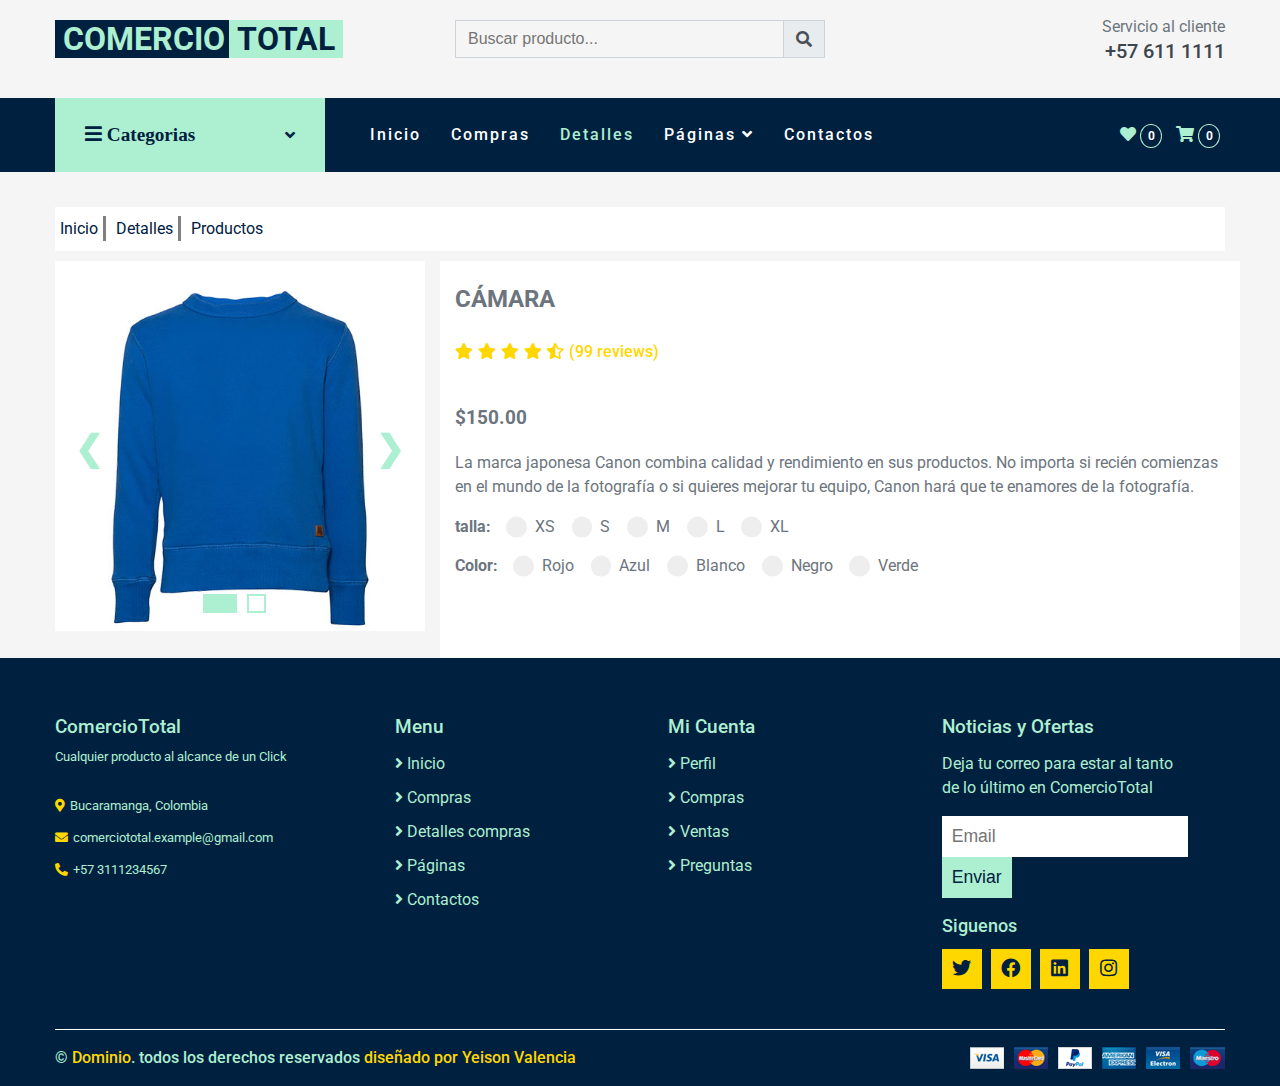
==== detalles.html @ 52d2739b "Detalles productos carrusel carrusel y descripcion" ====
<!DOCTYPE html>
<html lang="en">
<head>
    <meta charset="UTF-8">
    <meta http-equiv="X-UA-Compatible" content="IE=edge">
    <meta name="viewport" content="width=device-width, initial-scale=1.0">
    <title>ComercioTotal - tienda online</title>

    <!-- Favicon -->
    <link href="img/favicon.ico" rel="icon">

    <!-- Google Web Fonts -->
    <link rel="preconnect" href="https://fonts.gstatic.com">
    <link href="https://fonts.googleapis.com/css2?family=Roboto:wght@400;500;700&display=swap" rel="stylesheet">  

    <!-- Font Awesome -->
    <link href="https://cdnjs.cloudflare.com/ajax/libs/font-awesome/5.10.0/css/all.min.css" rel="stylesheet">

    <!-- styles -->
    <link rel="stylesheet" href="./css/style.css">

    <script src="./js/toggleNavBar.js"></script>
    <script src="./js/carrusel.js" ></script>
</head>
<body>
    <!-- Top bar inicio -->
    <div class="container-element mt-15 mb-15" id="topBar">
        <div class="row">
            <div class="col-4 visible">
                <a class="logo">
                    <span class="bc-green">COMERCIO</span>
                    <span class="bc-purple">TOTAL</span>
                </a>
            </div>
            <div class="col-4 col-sm-12">
                <form action="">
                    <div class="form-group">
                        <input type="text" class="input-control" placeholder="Buscar producto...">
                        <div class="icon">
                            <span>
                                <i class="fa fa-search"></i>
                            </span>
                        </div>
                    </div>
                </form>
            </div>
            <div class="col-4 servicio text-right visible">
                <p>Servicio al cliente</p>
                <h5>+57 611 1111</h5>
            </div>
        </div>
    </div>
    <!-- Top bar fin -->
    <!-- Nav bar inicio-->
    <div class="container-element bg-dark mb-15">
        <div class="row">
            <div class="col-3 visible">
                <a class="nav-item" href="#">
                    <h6>
                        <i class="fa fa-bars">
                            Categorias
                        </i>
                    </h6>
                    <i class="fa fa-angle-down"></i>
                </a>
                <div class="dropdown">
                    <div class="dropdown-content">
                        <div class="dropdown-left">
                            <a href="#">Trajes
                                <i class="fa fa-angle-right float-right"></i>
                            </a>
                            <div class="dropdown-content-left">
                                <a href="">Trajes de mujer</a>
                                <a href="">Trajes de hombre</a>
                                <a href="">Trajes de niño</a>
                            </div>
                        </div>
                        <a href="">Camisas</a>
                        <a href="">Jeans</a>
                        <a href="">Ropa interior</a>
                        <a href="">Zapatos</a>
                        <a href="">Chaquetas</a>
                        <a href="">Ropa deportiva</a>
                    </div>
                </div>
            </div>
            <div class="col-9 col-sm-12">
                <div class="nav-bar">
                    <div class="hidden">
                        <a class="logo">
                            <span class="bc-green">COMERCIO</span>
                            <span class="bc-purple">TOTAL</span>
                        </a>
                    </div>
                    <div class="hidden">
                        <button class="navbar-toggler" onclick="toggleNavBar()">
                            <span class="navbar-toggler-icon"></span>
                        </button>
                    </div>
                    <div class="col-flex visible" id="navBarCollapse">
                        <a href="index.html" class="nav-menu">Inicio</a>
                        <a href="shop.html" class="nav-menu">Compras</a>
                        <a href="" class="nav-menu active">Detalles</a>
                        <div class="pages">
                            <a href="#" class="nav-menu">
                                Páginas
                                <i class="fa fa-angle-down"></i>
                            </a>
                            <div class="dropdown" id="pages-dropdown">
                                <div class="dropdown-content">
                                    <a href="">Carritos de compras</a>
                                    <a href="">Tiendas</a>
                                </div>
                            </div>
                        </div>
                        <a href="" class="nav-menu">Contactos</a>
                    </div>
                    <div class="visible">
                        <a href="" class="btn">
                            <i class="fas fa-heart"></i>
                            <span>0</span>
                        </a>
                        <a href="" class="btn">
                            <i class="fas fa-shopping-cart"></i>
                            <span>0</span>
                        </a>
                    </div>
                </div>
            </div>
        </div>
    </div>
    <!-- Nav bar fin-->
    <!-- Ruta inicio-->
    <div class="container-element mb-10">
        <div class="row">
            <div class="col-12">
                <div class="nav-route">
                    <a href="index.html">Inicio</a>
                    <a href="detalles.html">Detalles</a>
                    <span>Productos</span>
                </div>
            </div>
        </div>
    </div>
    <!-- Ruta fin-->
    <!-- Detalle producto inicio-->
    <div class="container-element">
        <div class="row align-none">
            <div class="col-4">
                <div class="carrusel">
                    <div class="carrusel-navBtn">
                        <span class="Btn selected" onclick="currentSlide(0)"></span>
                        <span class="Btn" onclick="currentSlide(1)""></span>
                    </div>
                    
                    <div class="carrusel-item hight-auto active">
                        <img class="not-cover" src="./img/product-2.jpg" alt="moda ropa hombre">
                    </div>
                    <div class="carrusel-item hight-auto">
                        <img class="not-cover" src="./img/product-2-2.jpg" alt="moda ropa hombre">
                    </div>
                    <a class="arrow-carrusel" onclick="nextSlide(-1)">❮</a>
                    <a class="arrow-carrusel right" onclick="nextSlide(1)">❯</a>
                </div>
            </div>
            <div class="col-8 bg-light">
                <h2>CÁMARA</h2>
                <div class="calification">
                    <small class="fa fa-star"></small>
                    <small class="fa fa-star"></small>
                    <small class="fa fa-star"></small>
                    <small class="fa fa-star"></small>
                    <small class="fas fa-star-half-alt"></small>
                    <small>(99 reviews)</small>
                </div>
                <h3>$150.00</h3>
                <p>
                    La marca japonesa Canon combina calidad y rendimiento en sus productos. No importa si recién comienzas en el mundo de la fotografía o si quieres mejorar tu equipo,
                    Canon hará que te enamores de la fotografía.
                </p>
                <div class="col-flex">
                    <strong class="radio-title">talla:</strong>
                    <form>
                        <div class="custom-radio-button">
                            <input type="radio" name="size" id="XS">
                            <label for="XS">XS</label>
                        </div>
                        <div class="custom-radio-button">
                            <input type="radio" name="size" id="S">
                            <label for="S">S</label>
                        </div>
                        <div class="custom-radio-button">
                            <input type="radio" name="size" id="M">
                            <label for="M">M</label>
                        </div>
                        <div class="custom-radio-button">
                            <input type="radio" name="size" id="L">
                            <label for="L">L</label>
                        </div>
                        <div class="custom-radio-button">
                            <input type="radio" name="size" id="XL">
                            <label for="XL">XL</label>
                        </div>
                    </form>
                </div>
                <div class="col-flex mt-15">
                    <strong class="radio-title">Color:</strong>
                    <form>
                        <div class="custom-radio-button">
                            <input type="radio" name="color" id="Rojo">
                            <label for="Rojo">Rojo</label>
                        </div>
                        <div class="custom-radio-button">
                            <input type="radio" name="color" id="Azul">
                            <label for="Azul">Azul</label>
                        </div>
                        <div class="custom-radio-button">
                            <input type="radio" name="color" id="Blanco">
                            <label for="Blanco">Blanco</label>
                        </div>
                        <div class="custom-radio-button">
                            <input type="radio" name="color" id="Negro">
                            <label for="Negro">Negro</label>
                        </div>
                        <div class="custom-radio-button">
                            <input type="radio" name="color" id="Verde">
                            <label for="Verde">Verde</label>
                        </div>
                    </form>
                </div>
            </div>
        </div>
    </div>
    <!-- Detalle producto fin-->
    <!-- Footer inicio -->
    <div class="container-element bg-dark">
        <div class="row align-none pt-30 flex-wrap">
            <div class="col-3 col-sm-12">
                <div class="footer">
                    <div class="footer-slogan">
                        <h2>ComercioTotal</h2>
                        <p>Cualquier producto al alcance de un Click</p>
                    </div>
                    <p><i class="fa fa-map-marker-alt"></i>Bucaramanga, Colombia</p>
                    <p><i class="fa fa-envelope"></i>comerciototal.example@gmail.com</p>
                    <p><i class="fa fa-phone-alt"></i>+57 3111234567</p>
                </div>
            </div>
            <div class="col-9 col-sm-12">
                <div class="row align-none">
                    <div class="col-4 col-xsm-12">
                        <div class="footer-menu">
                            <h2>Menu</h2>
                            <a href="#"><i class="fa fa-angle-right"></i> Inicio</a>
                            <a href="#"><i class="fa fa-angle-right"></i> Compras</a>
                            <a href="#"><i class="fa fa-angle-right"></i> Detalles compras</a>
                            <a href="#"><i class="fa fa-angle-right"></i> Páginas</a>
                            <a href="#"><i class="fa fa-angle-right"></i> Contactos</a>
                        </div>
                    </div>
                    <div class="col-4 col-xsm-12">
                        <div class="footer-menu">
                            <h2>Mi Cuenta</h2>
                            <a href="#"><i class="fa fa-angle-right"></i> Perfil</a>
                            <a href="#"><i class="fa fa-angle-right"></i> Compras</a>
                            <a href="#"><i class="fa fa-angle-right"></i> Ventas</a>
                            <a href="#"><i class="fa fa-angle-right"></i> Preguntas</a>
                        </div>
                    </div>
                    <div class="col-4 col-xsm-12">
                        <div class="footer-menu">
                            <h2>Noticias y Ofertas</h2>
                            <p>Deja tu correo para estar al tanto de lo último en ComercioTotal</p>
                            <div class="footer-menu-email">
                                <input type="text" placeholder="Email">
                                <button>Enviar</button>
                            </div>
                            <h3 class="follow">Siguenos</h3>
                            <a class="social"><i class="fab fa-twitter"></i></a>
                            <a class="social"><i class="fab fa-facebook"></i></a>
                            <a class="social"><i class="fab fa-linkedin"></i></a>
                            <a class="social"><i class="fab fa-instagram"></i></a>
                        </div>
                    </div>
                </div>
            </div>
            <div class="col-12">
                <div class="rights">
                    <p>© <a href="#">Dominio</a>. todos los derechos reservados <a href="#">diseñado por Yeison Valencia</a></p>
                    <img src="./img/payments.png" alt="">
                </div>
            </div>
        </div>
    </div>
    <!-- Footer fin -->
    <!-- boton fijo inicio -->
    <a id="fixed-button" href="#topBar">
        <i class="fa fa-angle-double-up"></i>
    </a>
    <!-- boton fijo fin -->
    <script>
        window.onscroll = function() {scrollFunction()};

        function scrollFunction() {
            if (document.body.scrollTop > 20 || document.documentElement.scrollTop > 20) {
                document.getElementById("fixed-button").style.opacity = 1;
            } else {
                document.getElementById("fixed-button").style.opacity = 0;
                console.log('probando')
            }
        }
    </script>
</body>
</html>
---- css/style.css ----
body {
    margin: 0;
    font-family: "Roboto", sans-serif;
    font-size: 1rem;
    font-weight: 400;
    line-height: 1.5;
    color: #6C757D;
    text-align: left;
    background-color: #F5F5F5;
}

*, ::before, ::after {
    box-sizing: border-box;
}

.container-element {
    width: 100%;
    padding: 0 15px;
    margin: auto;
}

.row {
    display: flex;
    margin: 0 -15px;
    padding: 0 40px;
    align-items: center;
}

.mt-10 {
    margin-top: 10px;
}

.mb-10 {
    margin-bottom: 10px;
}

.mt-15{
    margin-top: 15px;
}

.mb-15 {
    margin-bottom: 35px;
}

.pt-30 {
    padding-top: 30px;
}

.align-none {
    align-items: stretch;
}

.flex-wrap {
    flex-wrap: wrap;
}

.text-right {
    text-align: right;
}

a.logo {
    cursor: pointer;
    text-decoration: none;
}

.bc-green {
    background: #00203fff;
    font-weight: 700;
    font-size: 2rem;
    text-align: left;
    color: #adefd1ff;
    padding: 0 0.5rem;
}

.bc-primary {
    background: #adefd1ff;
}

.bc-purple {
    background: #adefd1ff;
    font-weight: 700;
    font-size: 2rem;
    text-align: right;
    color: #00203fff;
    padding: 0 0.5rem;
    margin-left: -0.5rem;
}

.form-group {
    position: relative;
    display: flex;
    align-items: stretch;
    width: 100%;
}

.input-control {
    position: relative;
    height: calc(1.5em + 0.75rem + 2px);
    padding: 0.375rem 0.75rem;
    flex: 1 1 auto;
    font-size: 1rem;
    font-weight: 400;
    line-height: 1.5;
    background: transparent;
    border: 1px solid #ced4da;
    overflow: hidden;
}

.icon {
    display: flex;
    margin-left: -1px;
} 

.icon span {
    display: flex;
    align-items: center;
    padding: 0.375rem 0.75rem;
    margin-bottom: 0;
    font-size: 1rem;
    font-weight: 400;
    line-height: 1.5;
    color: #495057;
    text-align: center;
    white-space: nowrap;
    background-color: #e9ecef;
    border: 1px solid #ced4da;
    cursor: pointer;
}

.servicio p,h5 {
    margin: 0;
}

.servicio h5 {
    font-weight: 500;
    font-size: 1.25rem;
    line-height: 1.2;
    color: #3D464D;
}

.bg-dark {
    background: #00203fff;
}

.bg-light {
    background: white;
}

.visible {
    display: block;
}

.hidden {
    display: none;
}

.col-3 {
    flex: 0 0 25%;
    max-width: 25%;
    width: 100%;
    padding: 0 15px;
    position: relative;
}

.col-4 {
    flex: 0 0 33.3333%;
    max-width: 33.3333%;
    width: 100%;
    padding: 0 15px;
    position: relative;
}

.col-5 {
    flex: 0 0 41.66666%;
    max-width: 41.66666%;
    width: 100%;
    padding: 0 15px;
    position: relative;
}

.col-6 {
    flex: 0 0 50%;
    max-width: 50%;
    width: 100%;
    padding: 0 15px;
    position: relative;
}

.col-7 {
    flex: 0 0 58.33333%;
    max-width: 58.33333%;
    width: 100%;
    padding: 0 15px;
    position: relative;
}

.col-8 {
    flex: 0 0 66.66666%;
    max-width: 66.66666%;
    width: 100%;
    padding: 0 15px;
    position: relative;
}

.col-9 {
    flex: 0 0 75%;
    max-width: 75%;
    width: 100%;
    padding: 0 15px;
    position: relative;
}

.col-10 {
    flex: 0 0 83.33333%;
    width: 83.33333%;
    width: 100%;
    padding: 0 15px;
    position: relative;
}

.col-11 {
    flex: 0 0 91.666666%;
    max-width: 91.666666%;
    width: 100%;
    padding: 0 15px;
    position: relative;
}

.col-12 {
    flex: 0 0 100%;
    max-width: 100%;
    width: 100%;
    padding: 0 15px;
    position: relative;
}

.nav-item {
    background: #adefd1ff;
    position: relative;
    display: flex;
    text-decoration: none;
    padding: 0 30px;
    color: #00203fff;
    justify-content: space-between;
    align-items: center;
}

h6 {
    flex: 1 1 auto;
    margin: 0 0;
    font-size: 1.2rem;
    font-weight: 500;
    line-height: 74px;
}

.nav-bar {
    display: flex;
    justify-content: space-between;
    align-items: center;
}

.col-flex {
    display: flex;
    align-items: stretch;
}

.col-flex-justify {
    display: flex;
    align-items: center;
    justify-content: space-between;
}

.nav-menu {
    text-decoration: none;
    display: block;
    font-size: 1rem;
    font-weight: 500;
    color: white;
    padding: 25px 15px;
    outline: none;
    letter-spacing: 2px;
}

.active {
    color: #adefd1ff;
}

.nav-menu:hover {
    color: #adefd1ff;
}

.btn {
    padding: 25px 5px;
    display: inline-block;
    color: #adefd1ff;
    text-decoration: none;
    font-weight: 500;
}

.btn--small {
    padding: 0.55rem;
    color: #00203fff;
    background: white;
    border: none;
    cursor: pointer;
    position: relative;
}

.btn--small:hover {
    background: lightgray;
}

.btn span {
    color: white;
    border: 1px solid #adefd1ff;
    border-radius: 50%;
    padding: 0.25rem 0.4rem;
    font-size: 75%;
    font-weight: 700;
}

.dropdown {
    position: absolute;
    width: calc(100% - 30px);
    background: white;
    z-index: 2;
}

.dropdown-left {
    position: relative;
    width: 100%;
}

.pages {
    position: relative;
}

.pages .dropdown {
    width: auto;
}

.pages .dropdown .dropdown-content{
    min-width: max-content;
}

.pages:hover .dropdown .dropdown-content, .pages:focus .dropdown .dropdown-content{
    display: flex;
}

.dropdown-content {
    display: none;
    flex-direction: column;
    flex-wrap: wrap;
    align-items: flex-start;
    justify-content: space-between;
    box-shadow: 0 4px 8px 0 rgba(0, 0, 0, .18), 0 6px 10px 0 rgba(0, 0, 0, .2);
}

.col-3:hover .dropdown-content {
    display: block;
}

.dropdown-left .dropdown-content-left{
    display: none;
    position: absolute;
    left: 100%;
    top: 0;
    background: white;
    border: 0.5px solid #949696;
    width: 100%;
}

.dropdown-left:hover .dropdown-content-left {
    display: block;
}

.dropdown-content a {
    display: block;
    text-decoration: none;
    padding: 10px 30px;
    width: 100%;
    flex: 1;
    color: #949696;
}

.dropdown-content a:hover {
    color: black;
}

.dropdown-content a:not(:last-child)::after {
    content: '';
    display: block;
    width: 100%;
    border: 1px solid rgba(0, 0, 0, .05);
    margin-top: 5px;
}

.float-right {
    float: right;
}

.navbar-toggler {
    background: transparent;
    border: 1px solid #949696;
}

.navbar-toggler span {
    display: inline-block;
    width: 2rem;
    height: 2rem;
    vertical-align: middle;
    content: "";
    background: no-repeat center center;
    background-size: 100% 100%;
    background-image: url("data:image/svg+xml,%3csvg xmlns='http://www.w3.org/2000/svg' width='30' height='30' viewBox='0 0 30 30'%3e%3cpath stroke='rgba%28255, 255, 255, 0.5%29' stroke-linecap='round' stroke-miterlimit='10' stroke-width='2' d='M4 7h22M4 15h22M4 23h22'/%3e%3c/svg%3e");
}

.carrusel {
    position: relative;
    margin-bottom: 20px;
}

.carrusel-navBtn {
    position: absolute;
    display: flex;
    align-items: center;
    justify-content: center;
    bottom: 0;
    right: 0;
    left: 0;
    margin-bottom: 25px;
    z-index: 99;
}

.carrusel-navBtn .Btn {
    width: 15px;
    height: 15px;
    margin-right: 10px;
    background: transparent;
    border: 2px solid #adefd1ff;
    cursor: pointer;
    flex: 0 1 auto;
    box-sizing: content-box;
    -webkit-transition: 0.5s ease;
    -moz-transition: 0.5s ease;
    -o-transition: 0.5s ease;
    transition: 0.5s ease;
}

.carrusel-navBtn .Btn.selected {
    width: 30px;
    background: #adefd1ff;
}

.carrusel-item {
    position: relative;
    display: none;
    width: 100%;
    height: 420px;
    backface-visibility: hidden;
    transition: transform 0.6s ease-in-out;
}

.carrusel-item.hight-auto {
    height: auto;
}

.carrusel-item.active {
    display: block;
    animation-name: fade;
    animation-duration: 1.2s;
}

@keyframes fade {
    from {opacity: 0.6;}
    to {opacity: 1;}
}

.carrusel-item img {
    width: 100%;
    height: 100%;
    object-fit: cover;
}

.carrusel-description {
    position: absolute;
    top: 0;
    bottom: 0;
    right: 0;
    left: 0;
    display: flex;
    justify-content: center;
    align-items: center;
    flex-direction: column;
    background: rgba(0, 0, 0, 0.3);
}

.carrusel-description div {
    max-width: 700px;
    text-align: center;
}

.carrusel-description h3 {
    font-size: 2.5rem;
    color: white;
    margin-top: 0;
    margin-bottom: 16px;
    animation-name: fadeInDown;
    animation-duration: 1s;

}

.carrusel-description p {
    font-size: 1.2rem;
    color: white;
    margin: 0 30px;
    padding: 0 15px;
    margin-bottom: 16px;
    animation-name: bounceIn;
    animation-duration: 0.7s;
}

.carrusel-description button {
    background: transparent;
    border: 1px solid #adefd1ff;
    color: white;
    padding: 15px;
    font-size: 1.1rem;
    margin-top: 16px;
    transition: 0.4s ease;
    animation-name: fadeInUp;
    animation-duration: 1s;
}

@keyframes fadeInDown {
    from {opacity: 0; transform: translateY(-100%);}
    to {opacity: 1; transform: translateY(0%)}
}

@keyframes fadeInUp {
    from {opacity: 0; transform: translateY(100%);}
    to {opacity: 1; transform: translateY(0%)}
}

@keyframes bounceIn {
    0% {opacity: 0; transform: scale3d(0.3,0.3,0.3);}
    20% {transform: scale3d(1.1,1.1,1.1);}
    40% {transform: scale3d(0.9,0.9,0.9);}
    60% {opacity: 1; transform: scale3d(1.03,1.03,1.03);}
    80% {transform: scale3d(0.97,0.97,0.97);}
    100% {opacity: 1; transform: scaleX(1);}
}

.carrusel-description button:hover {
    color: #adefd1ff;
    border-color: #00203fff;
    background: #00203fff;
}

.arrow-carrusel {
    position: absolute;
    top: 50%;
    display: block;
    width: auto;
    padding: 20px;
    transform: translate(0,-50%);
    color: #adefd1ff;
    font-weight: bold;
    font-size: 35px;
    user-select: none;
    transition: 0.3s ease;
}

.arrow-carrusel:hover {
    background: #00203fff;
}

.arrow-carrusel.right {
    right: 0;
}

.product-ofert {
    width: 100%;
    height: 200px;
    margin-bottom: 20px;
    position: relative;
    overflow: hidden;
}

.product-ofert img {
    width: 100%;
    height: 100%;
    object-fit: cover;
    transition: .4s ease;
}

.product-ofert-description {
    position: absolute;
    top: 0;
    bottom: 0;
    right: 0;
    left: 0;
    display: flex;
    flex-direction: column;
    justify-content: center;
    align-items: center;
    background: rgba(0, 0, 0, .3);
}

.product-ofert-description h4{
    color: white;
    font-size: 1.5rem;
    margin: 5px;
    font-weight: bold;
}

.product-ofert-description p {
    color: white;
    font-size: 1.1rem;
    font-weight: bold;
    margin: 5px;
}

.product-ofert-description button {
    padding: 15px;
    background: #adefd1ff;
    color: #00203fff;
    font-weight: bold;
    outline: none;
    border: none;
    margin: 5px;
    transition: .4s ease;
}

.product-ofert:hover img {
    transform: rotate(5deg) scale(1.2);
}

.product-ofert-description button:hover {
    color: white;
    background: #00203fff;
}

.benefits {
    display: flex;
    align-items: center;
    background: white;
    padding: 15px 30px;
}

.benefits h1 {
    color: #adefd1ff;
    margin-right: 25px;
    font-weight: bold;
}

.benefits p {
    font-size: 1.1rem;
    font-weight: bold;
}

.categorie-title {
    display: flex;
    align-items: center;
    padding: 15px 0;
}

.categorie-title div {
    width: 100%;
    border-bottom: 1px dashed gray;
    margin: 0 15px;
}

.cart {
    display: flex;
    align-items: center;
    background: white;
    height: 120px;
    width: 100%;
    cursor: pointer;
    margin-bottom: 30px;
}

.cart-image {
    height: 120px;
    width: 120px;
    overflow: hidden;
}
.cart-image img {
    width: 100%;
    height: 100%;
    object-fit: cover;
    transition: .4s ease;
}

.cart-description {
    flex: 1;
    padding-left: 15px;
    transition: .4s ease;
}

.cart-description h2 {
    font-size: 1.2rem;
    font-weight: bold;
    margin: 5px 0;
}

.cart-description p {
    font-size: 0.8rem;
    font-weight: 400;
    margin: 5px 0;
}

.cart:hover {
    background: #adefd1ff;
    color: #00203fff;
}

.cart:hover .cart-image img {
    transform: scale(1.2) rotate(3deg);
}

.cart-products {
    display: flex;
    flex-direction: column;
    justify-content: center;
    align-items: center;
    background: white;
    margin-bottom: 30px;
}

.cart-products-image {
    overflow: hidden;
    position: relative;
    overflow: hidden;
}

.cart-products-image img {
    max-width: 100%;
    height: auto;
    vertical-align: middle;
    object-fit: cover;
    transition: 0.5s ease;
}

.cart-products-overlay {
    position: absolute;
    left: 0;
    right: 0;
    top: 0;
    bottom: 0;
}

.flex-overlay {
    display: flex;
    height: 100%;
    justify-content: center;
    align-items: center;
}

.overlay-button {
    font-size: 1.4rem;
    font-weight: 500;
    border: 1px solid black;
    color: #00203fff;
    margin-left: 10px;
    margin-top: 100px;
    padding: 10px;
    opacity: 0;
}

.overlay-button:hover {
    background: #00203fff;
    color: #adefd1ff;
}

.cart-products:hover .cart-products-image img {
    opacity: 0.6;
    transform: scale(1.2);
}

.cart-products:hover a.overlay-button:first-child {
    opacity: 1;
    margin-top: 0;
    transition: .3s 0s;
}
.cart-products:hover a.overlay-button:nth-child(2) {
    opacity: 1;
    margin-top: 0;
    transition: .3s 0.05s;
}
.cart-products:hover a.overlay-button:nth-child(3) {
    opacity: 1;
    margin-top: 0;
    transition: .3s 0.1s;
}
.cart-products:hover a.overlay-button:nth-child(4) {
    opacity: 1;
    margin-top: 0;
    transition: .3s 0.15s;
}

.cart-products-description {
    text-align: center;
}

.cart-products-description p {
    font-size: 1.2rem;
    font-weight: bold;
    color: #00203fff;
    margin-bottom: 10px;
}

.cart-products-description h3 {
    font-size: 1.4rem;
    font-weight: bold;
    color: #00203fff;
    margin-top: 0;
    margin-bottom: 10px;
}

.cart-products-description h3::after {
    content: '$190.00';
    font-size: 1.2rem;
    margin-left: 10px;
    vertical-align: baseline;
    text-decoration-line: line-through;
    color: rgb(111, 111, 112);
}

.calification {
    color: gold;
    font-weight: 500;
    font-size: 1.2rem;
    padding-bottom: 20px;
}

.card {
    background: white;
    box-shadow: 0 4px 8px 0 rgba(0,0,0,0.2);
    transition: .4s ease;
    cursor: pointer;
    margin-bottom: 30px;
}

.card__banner {
    width: 100%;
    height: 150px;
    overflow: hidden;
    margin-bottom: -30px;
}

.card__banner img{
    width: 100%;
    height: 100%;
    object-fit: cover;
    vertical-align: middle;
    object-position: 55%;
}

.card_logo {
    max-width: 100px;
    max-height: 100px;
    text-align: center;
    overflow: hidden;
    margin: auto;
    box-shadow: 0 4px 8px 0 rgba(0,0,0,0.2);
}

.card_logo img {
    width: 100%;
    height: 100%;
    object-fit: cover;
    vertical-align: middle;
}

.card_title {
    text-align: center;
    margin-top: 20px;
}

.card_title h2 {
    margin: 0;
    color: #00203fff;
    font-size: 1.2rem;
    font-weight: bold;
}

.card_products {
    text-align: center;
    margin-top: 40px;
}

.card_products_imgs {
    display: inline-block;
    max-width: 70px;
    max-height: 70px;
    box-shadow: 0 4px 8px 0 rgba(0,0,0,0.2);
}

.card_products_imgs img {
    width: 100%;
    height: 100%;
    object-fit: cover;
    vertical-align: middle;
}

.card_button {
    text-decoration: none;
    display: block;
    text-align: center;
    margin-top: 10px;
    padding: 20px;
    color: #00203fff;
    transition: .4s ease;
}

.card:hover {
    box-shadow: 0 10px 12px 0 rgba(0, 0, 0, 0.2), 0 6px 20px 0 rgba(0, 0, 0, 0.19);
}

.card:hover .card_button {
    background: #00203fff;
    color: #adefd1ff;
}

.footer {
    padding: 20px 0;
}

.footer-slogan h2 {
    font-size: 1.2rem;
    color: #adefd1ff;
    margin: 5px 0;
    font-weight: 500;
}

.footer-slogan p {
    font-size: .8rem;
    color: #adefd1ff;
    margin-top: 5px;
    margin-bottom: 30px;
}

.footer p {
    font-size: .8rem;
    color: #adefd1ff;
    margin-top: 5px;
}

.footer p i {
    color: gold;
    margin-right: 5px;
}

.footer-menu {
    padding: 20px 0;
}

.footer-menu h2 {
    font-size: 1.2rem;
    margin: 5px 0;
    font-weight: 500;
    color: #adefd1ff;
}

.footer-menu a, .footer-menu p {
    display: block;
    color: #adefd1ff;
    text-decoration: none;
    text-align: left;
    margin-top: 10px;
}

.footer-menu-email {
    display: flex;
    align-items: center;
    flex-wrap: wrap;
}

.footer-menu-email input[type='text']{
    padding: 10px;
    outline: none;
    flex: 1;
    font-size: 1.1rem;
    border: none;
    overflow: hidden;
}

.footer-menu-email button {
    padding: 10px;
    font-size: 1.1rem;
    background: #adefd1ff;
    color: #00203fff;
    outline: none;
    border: none;
}

.follow {
    font-size: 1.1rem;
    font-weight: 500;
    color: #adefd1ff;
    margin: 15px 0 10px 0;
}

a.social {
    display: inline-block;
    width: 40px;
    height: 40px;
    margin-right: 5px;
    text-align: center;
    line-height: 40px;
    margin-top: 0;
    background-color: gold;
    color: #00203fff;
    font-size: 1.2rem;
    cursor: pointer;
}

.rights {
    display: flex;
    justify-content: space-between;
    align-items: center;
    flex-wrap: wrap;
    font-size: 1rem;
    font-weight: 500;
    color: #adefd1ff;
    margin-top: 20px;
    border-top: 1px solid white;
}

.rights a {
    text-decoration: none;
    color: gold;
}

#fixed-button {
    position: fixed;
    display: flex;
    justify-content: center;
    align-items: center;
    bottom: 20px;
    right: 40px;
    width: 40px;
    height: 40px;
    background: gold;
    text-decoration: none;
    color: #00203fff;
    cursor: pointer;
    opacity: 0;
    transition: .4s ease;
}

#fixed-button:hover {
    bottom: 35px;
}

.nav-route {
    background: white;
    display: flex;
}

.nav-route a, .nav-route span {
    display: block;
    padding: 10px 5px;
    text-decoration: none;
    color: #00203fff;
}

.nav-route a:not(:last-child)::after {
    content: '';
    margin-left: 5px;
    border-color: gray;
    border-style: solid;
    border-right: 2px;
}

.filtro-titulo {
    font-size: 1.3rem;
    font-weight: 500;
    color: #00203fff;
    margin: 10px 0;
}

.filtro-precio {
    background: white;
    padding: 25px;
}

.custom-checkbox {
    position: relative;
    margin-bottom: 20px;
}

.custom-checkbox:last-child {
    margin-bottom: 0px;
}

.custom-control-input {
    position: absolute;
    margin: 0;
    left: 0;
    width: 1rem;
    height: 1rem;
    opacity: 0;
}

.custom-control-label {
    color: #00203fff;
    font-weight: 500;
    padding-left: 1.3rem;
    position: relative;
    cursor: pointer;
    user-select: none;
}

.cantidad-filtro {
    color: #00203fff;
    font-size: .7rem;
    font-weight: 500;
    padding: 0.10rem;
    border: 1px solid lightgray;
    border-radius: 2px;
    text-align: center;
}

.custom-control-label::before {
    content: '';
    width: 1rem;
    height: 1rem;
    position: absolute;
    left: 0;
    top: 50%;
    border: 1px solid black;
    transform: translateY(-50%);
    background: no-repeat 50% / cover;
}

.custom-control-input:checked ~ .custom-control-label::before {
    background-image: url("data:image/svg+xml,%3csvg xmlns='http://www.w3.org/2000/svg' width='8' height='8' viewBox='0 0 8 8'%3e%3cpath fill='%23fff' d='M6.564.75l-3.59 3.612-1.538-1.55L0 4.26l2.974 2.99L8 2.193z'/%3e%3c/svg%3e");
    background-color: rgb(255, 215, 0);
}

.btn-group {
    display: inline-block;
    align-items: center;
    justify-content: center;
    position: relative;
}

.dropdown--right {
    width: auto;
    right: 0;
}

.dropdown-toggle::after {
    content: '';
    display: inline-block;
    border-top: 0.25rem solid #00203fff;
    border-right: 0.25rem solid transparent;
    border-left: 0.25rem solid transparent;
    border-bottom: 0rem;
    margin-left: 10px;
    position: relative;
    top: 50%;
    transform: translateY(-50%);
}

.show {
    background: lightgray;
}

.dropdown-visible {
    display: block;
}

.navigation {
    display: flex;
    align-items: center;
    justify-content: center;
    margin-bottom: 25px;
}

.navigation a {
    padding: 12px;
    background: white;
    border: 1px solid lightgray;
    color: #00203fff;
    text-decoration: none;
}

.navigation a:hover:not(.disabled,.active-nav) {
    background: lightgrey;
}

.navigation a.active-nav {
    background: gold;
    color: white;
}

.navigation a.disabled {
    cursor: not-allowed;
    color: lightgray;
}

.navigation a:not(:first-child) {
    margin-left: -1px;
}

.radio-title {
    margin-right: 15px;
}

.custom-radio-button {
    display: inline-flex;
    margin-right: .8rem;
    position: relative;
    padding-left: 1.8rem;
    z-index: 1;
    user-select: none;
}

.custom-radio-button input {
    margin: 0;
    position: absolute;
    left: 0;
    top: 50%;
    transform: translateY(-50%);
    width: 1rem;
    height: 1rem;
    opacity: 0;
}

.custom-radio-button label{
    position: relative;
    cursor: pointer;
}

.custom-radio-button label::before {
    content: '';
    position: absolute;
    left: -1.8rem;
    top: 50%;
    transform: translateY(-50%);
    width: 1.3rem;
    height: 1.3rem;
    border-radius: 50%;
    background: #eee;
}

.custom-radio-button input:checked ~ label::before {
    background: gold;
}

.custom-radio-button input:checked ~ label::after {
    content: '';
    position: absolute;
    left: -1.4rem;
    top: 50%;
    transform: translateY(-50%);
    width: .5rem;
    height: .5rem;
    border-radius: 50%;
    background: white;
}

@media screen and (max-width: 1250px){
    .row {
        padding: 0 0px;
    }

    .nav-menu {
        padding: 25px 5px;
    }
}

@media screen and (max-width: 950px){
    .row {
        flex-wrap: wrap;
    }

    .pages .dropdown {
        position: relative;
        margin-left: 25px;
        color: black;
    }
    
    .visible{
        display: none;
    }

    .col-flex.visible.responsive {
        display: block;
        width: 100%;
    }

    .nav-bar .col-flex.visible a {
        padding: 10px 0 10px 25px;
    }

    .nav-bar {
        min-height: 75px;
        padding: 15px;
    }
    
    .hidden {
        display: block;
    }

    
    .form-group {
        width: 70%;
        margin: auto;
    }
    
    .bc-green, .bc-purple {
        font-size: 2rem;
    }

    .nav-bar {
        flex-wrap: wrap;
    }

    .benefits {
        margin-top: 15px;
    }

    .col-sm-12 {
        flex: 0 0 100%;
        max-width: 100%;
        width: 100%;
        padding: 0 15px;
        position: relative;
    }

    .col-sm-6 {
        flex: 0 0 50%;
        max-width: 50%;
        width: 100%;
        padding: 0 15px;
        position: relative;
    }
}

@media screen and (max-width: 490px){
    .col-xsm-12{
        flex: 0 0 100%;
        max-width: 100%;
        width: 100%;
        padding: 0 15px;
        position: relative;
    }
}

@media screen and (max-width: 400px){
    .bc-green, .bc-purple {
        font-size: 1.3rem;
    }
}
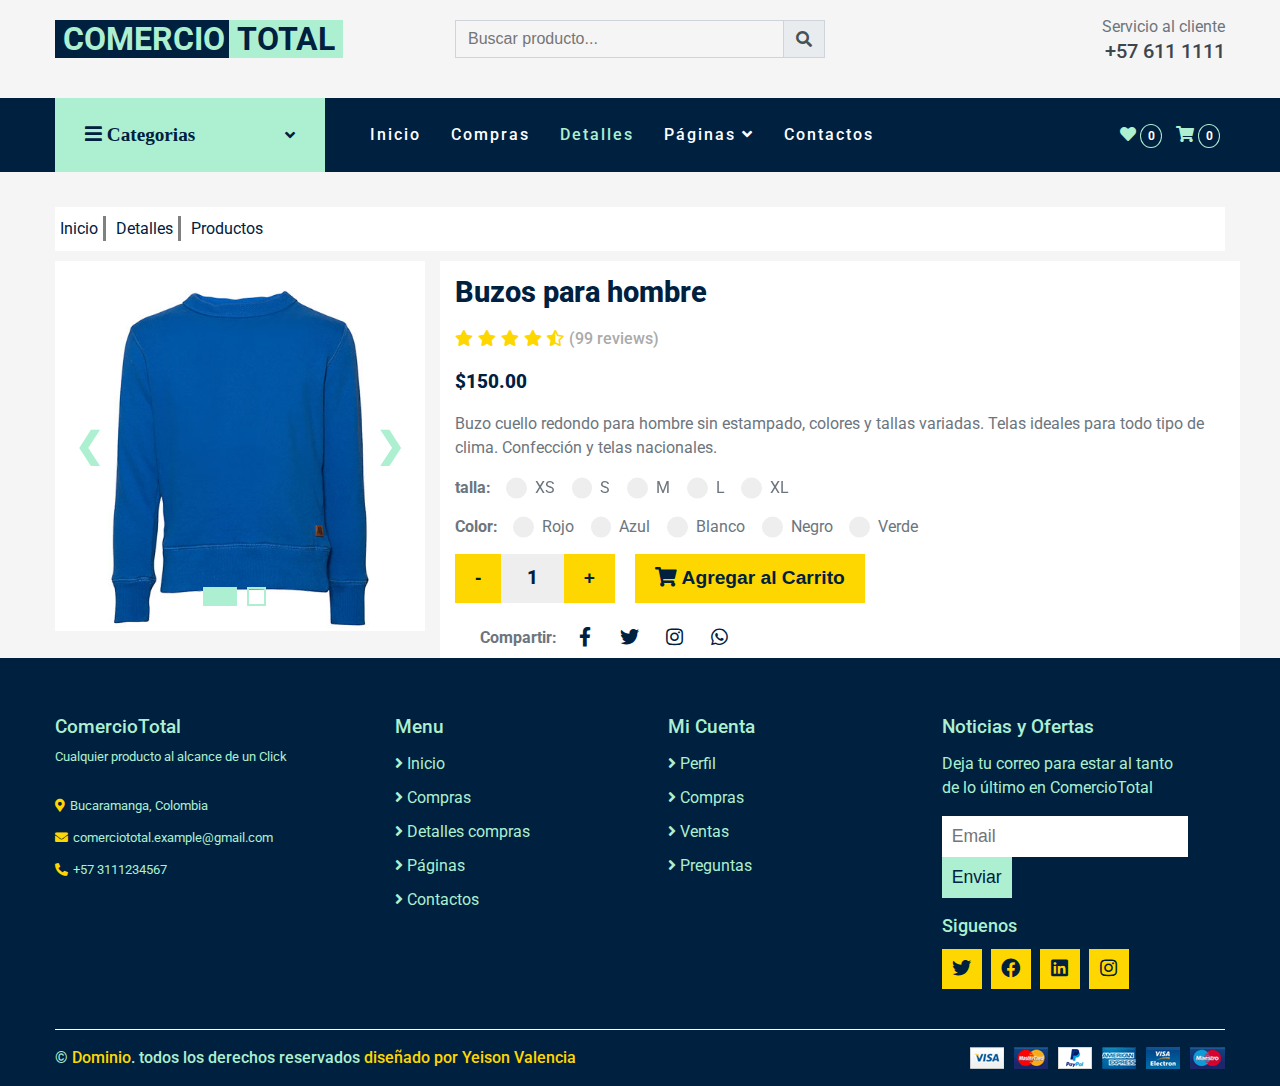
==== commit e4461684: "vista Detalles productos" ====
--- a/detalles.html
+++ b/detalles.html
@@ -147,7 +147,7 @@
     <div class="container-element">
         <div class="row align-none">
             <div class="col-4">
-                <div class="carrusel">
+                <div class="carrusel mb-0">
                     <div class="carrusel-navBtn">
                         <span class="Btn selected" onclick="currentSlide(0)"></span>
                         <span class="Btn" onclick="currentSlide(1)""></span>
@@ -164,7 +164,7 @@
                 </div>
             </div>
             <div class="col-8 bg-light">
-                <h2>CÁMARA</h2>
+                <h2 class="product-name">Buzos para hombre</h2>
                 <div class="calification">
                     <small class="fa fa-star"></small>
                     <small class="fa fa-star"></small>
@@ -173,10 +173,10 @@
                     <small class="fas fa-star-half-alt"></small>
                     <small>(99 reviews)</small>
                 </div>
-                <h3>$150.00</h3>
+                <h3 class="product-price">$150.00</h3>
                 <p>
-                    La marca japonesa Canon combina calidad y rendimiento en sus productos. No importa si recién comienzas en el mundo de la fotografía o si quieres mejorar tu equipo,
-                    Canon hará que te enamores de la fotografía.
+                    Buzo cuello redondo para hombre sin estampado, colores y tallas variadas. Telas ideales para todo tipo de clima.
+                    Confección y telas nacionales.
                 </p>
                 <div class="col-flex">
                     <strong class="radio-title">talla:</strong>
@@ -227,6 +227,27 @@
                             <label for="Verde">Verde</label>
                         </div>
                     </form>
+                </div>
+                <div class="mt-15">
+                    <div class="button-group">
+                        <div class="product-amount">
+                            <button onclick="amountProduct(-1)">-</button>
+                            <span id="amount-product">1</span>
+                            <button onclick="amountProduct(1)">+</button>
+                        </div>
+                        <button class="product-add-cart"><i class="fas fa-shopping-cart"></i> Agregar al Carrito</button>
+                    </div>
+                </div>
+                <div class="mt-15">
+                    <div class="row ">
+                        <strong class="mr-2">Compartir: </strong>
+                        <div class="col-flex">
+                            <a class="social social-logo"><i class="fab fa-facebook-f"></i></a>
+                            <a class="social social-logo"><i class="fab fa-twitter"></i></a>
+                            <a class="social social-logo"><i class="fab fa-instagram"></i></a>
+                            <a class="social social-logo"><i class="fab fa-whatsapp"></i></a>
+                        </div>
+                    </div>
                 </div>
             </div>
         </div>
@@ -309,6 +330,16 @@
                 console.log('probando')
             }
         }
+
+        let amount = 1;
+        function amountProduct(num){
+            amount += num;
+            if(amount < 0){
+                amount = 0;
+            }
+            document.getElementById('amount-product').innerHTML = amount
+        }
+
     </script>
 </body>
 </html>--- a/css/style.css
+++ b/css/style.css
@@ -30,6 +30,10 @@
     margin-top: 10px;
 }
 
+.mb-0 {
+    margin-bottom: 0 !important;
+}
+
 .mb-10 {
     margin-bottom: 10px;
 }
@@ -40,6 +44,10 @@
 
 .mb-15 {
     margin-bottom: 35px;
+}
+
+.mr-2 {
+    margin-right: 0.5rem;
 }
 
 .pt-30 {
@@ -480,6 +488,7 @@
     width: 100%;
     height: 100%;
     object-fit: cover;
+    vertical-align: middle;
 }
 
 .carrusel-description {
@@ -832,7 +841,7 @@
     color: gold;
     font-weight: 500;
     font-size: 1.2rem;
-    padding-bottom: 20px;
+    margin-bottom: 20px;
 }
 
 .card {
@@ -1015,6 +1024,10 @@
     color: #00203fff;
     font-size: 1.2rem;
     cursor: pointer;
+}
+
+.social.social-logo {
+    background-color: transparent;
 }
 
 .rights {
@@ -1207,6 +1220,64 @@
     margin-left: -1px;
 }
 
+.product-name {
+    font-size: 1.8rem;
+    font-weight: 800;
+    margin: 10px 0;
+    color: #00203fff;
+}
+
+.calification :last-child {
+    color: #aaa;
+}
+
+.product-price {
+    margin-top: -5px;
+    margin-bottom: 15px;
+    font-weight: 800;
+    color: #00203fff;
+}
+
+.button-group {
+    display: flex;
+}
+
+.product-amount {
+    display: flex;
+    width: 160px;
+}
+
+.product-amount button, .product-amount span, .product-add-cart {
+    display: block;
+    padding: 10px 20px;
+    text-align: center;
+    font-size: 1.2rem;
+    font-weight: 800;
+    border: none;
+    color: #00203fff;
+    user-select: none;
+    margin: 0;
+}
+
+.product-add-cart {
+    margin-left: 20px;
+}
+
+.product-amount span {
+    background: #eee;
+    flex: 1 1 auto;
+    width: 1%;
+}
+
+.product-amount :nth-child(odd), .product-add-cart {
+    background-color: gold;
+    cursor: pointer;
+}
+
+.product-amount :nth-child(odd):hover, .product-add-cart:hover {
+    background-color: rgb(240, 204, 0)
+}
+
 .radio-title {
     margin-right: 15px;
 }
@@ -1234,6 +1305,10 @@
 .custom-radio-button label{
     position: relative;
     cursor: pointer;
+}
+
+.custom-radio-button label:hover::before{
+    background: #ccc;
 }
 
 .custom-radio-button label::before {
